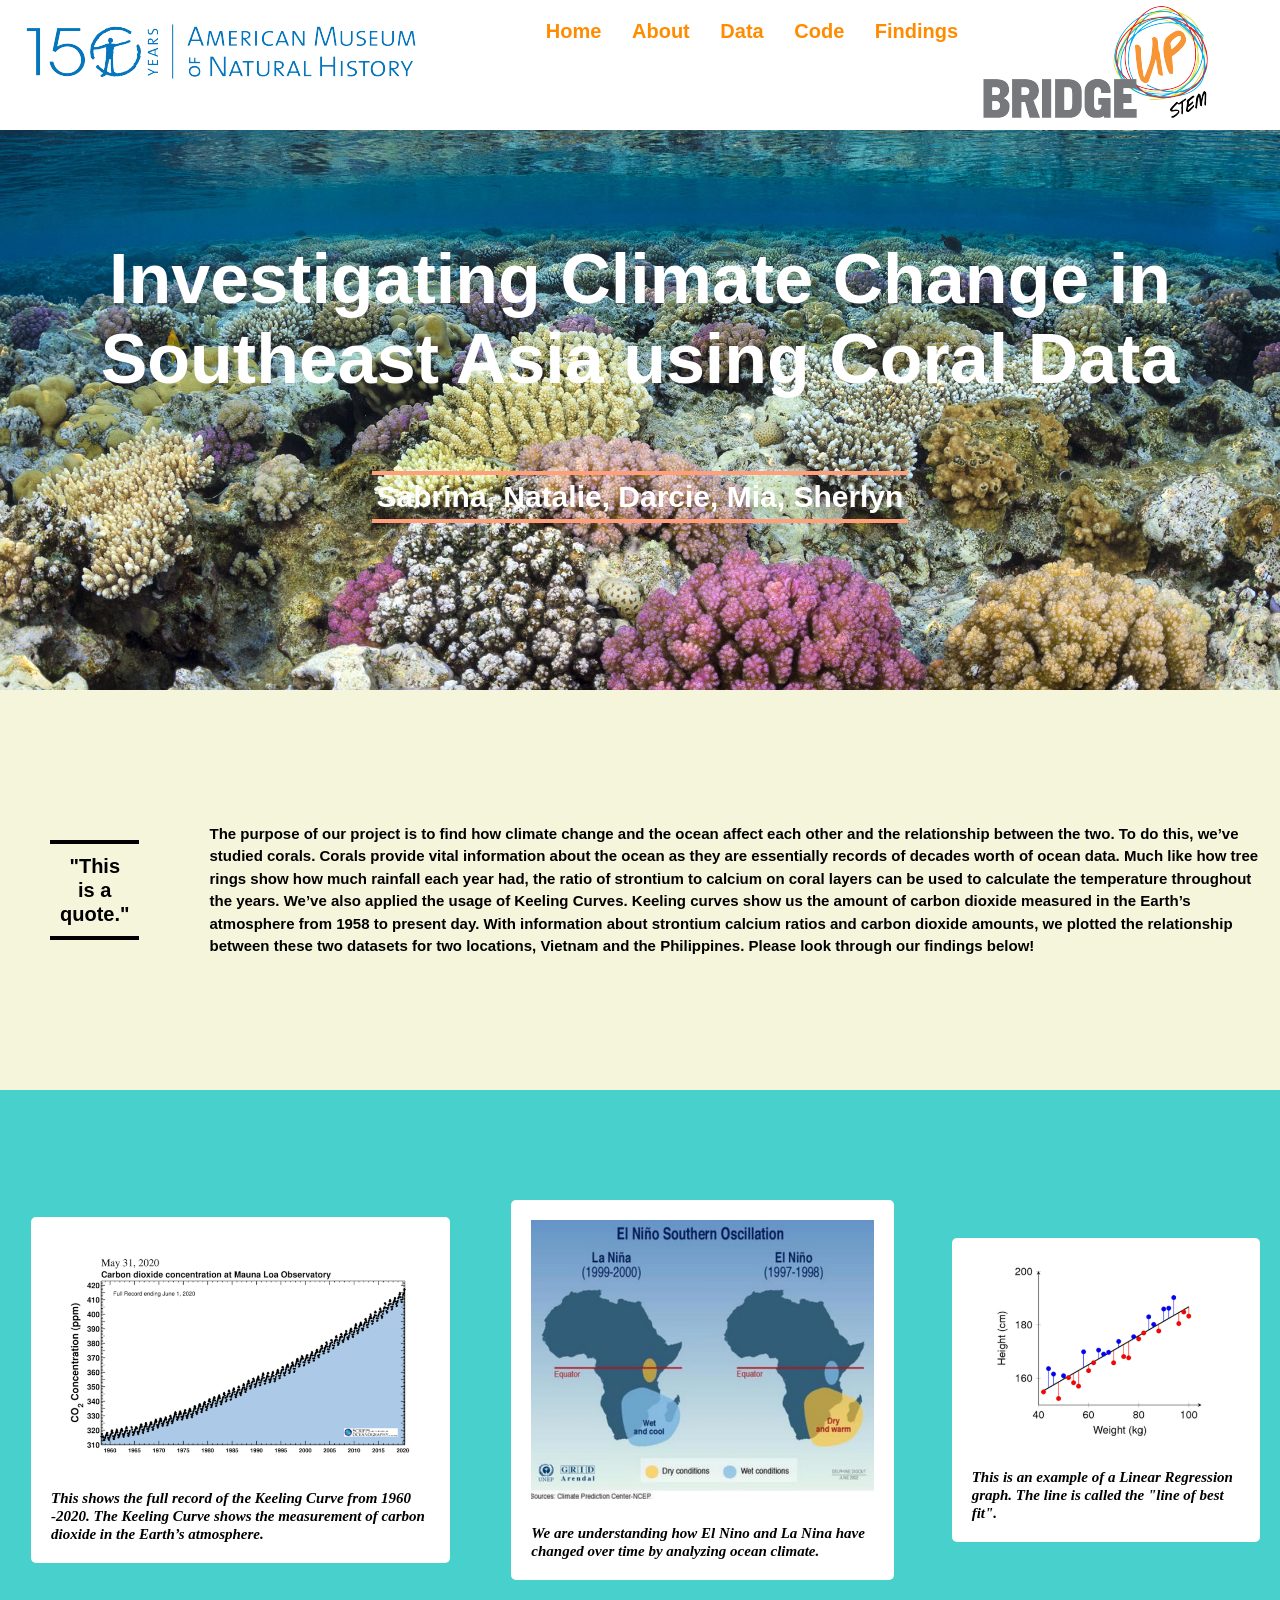
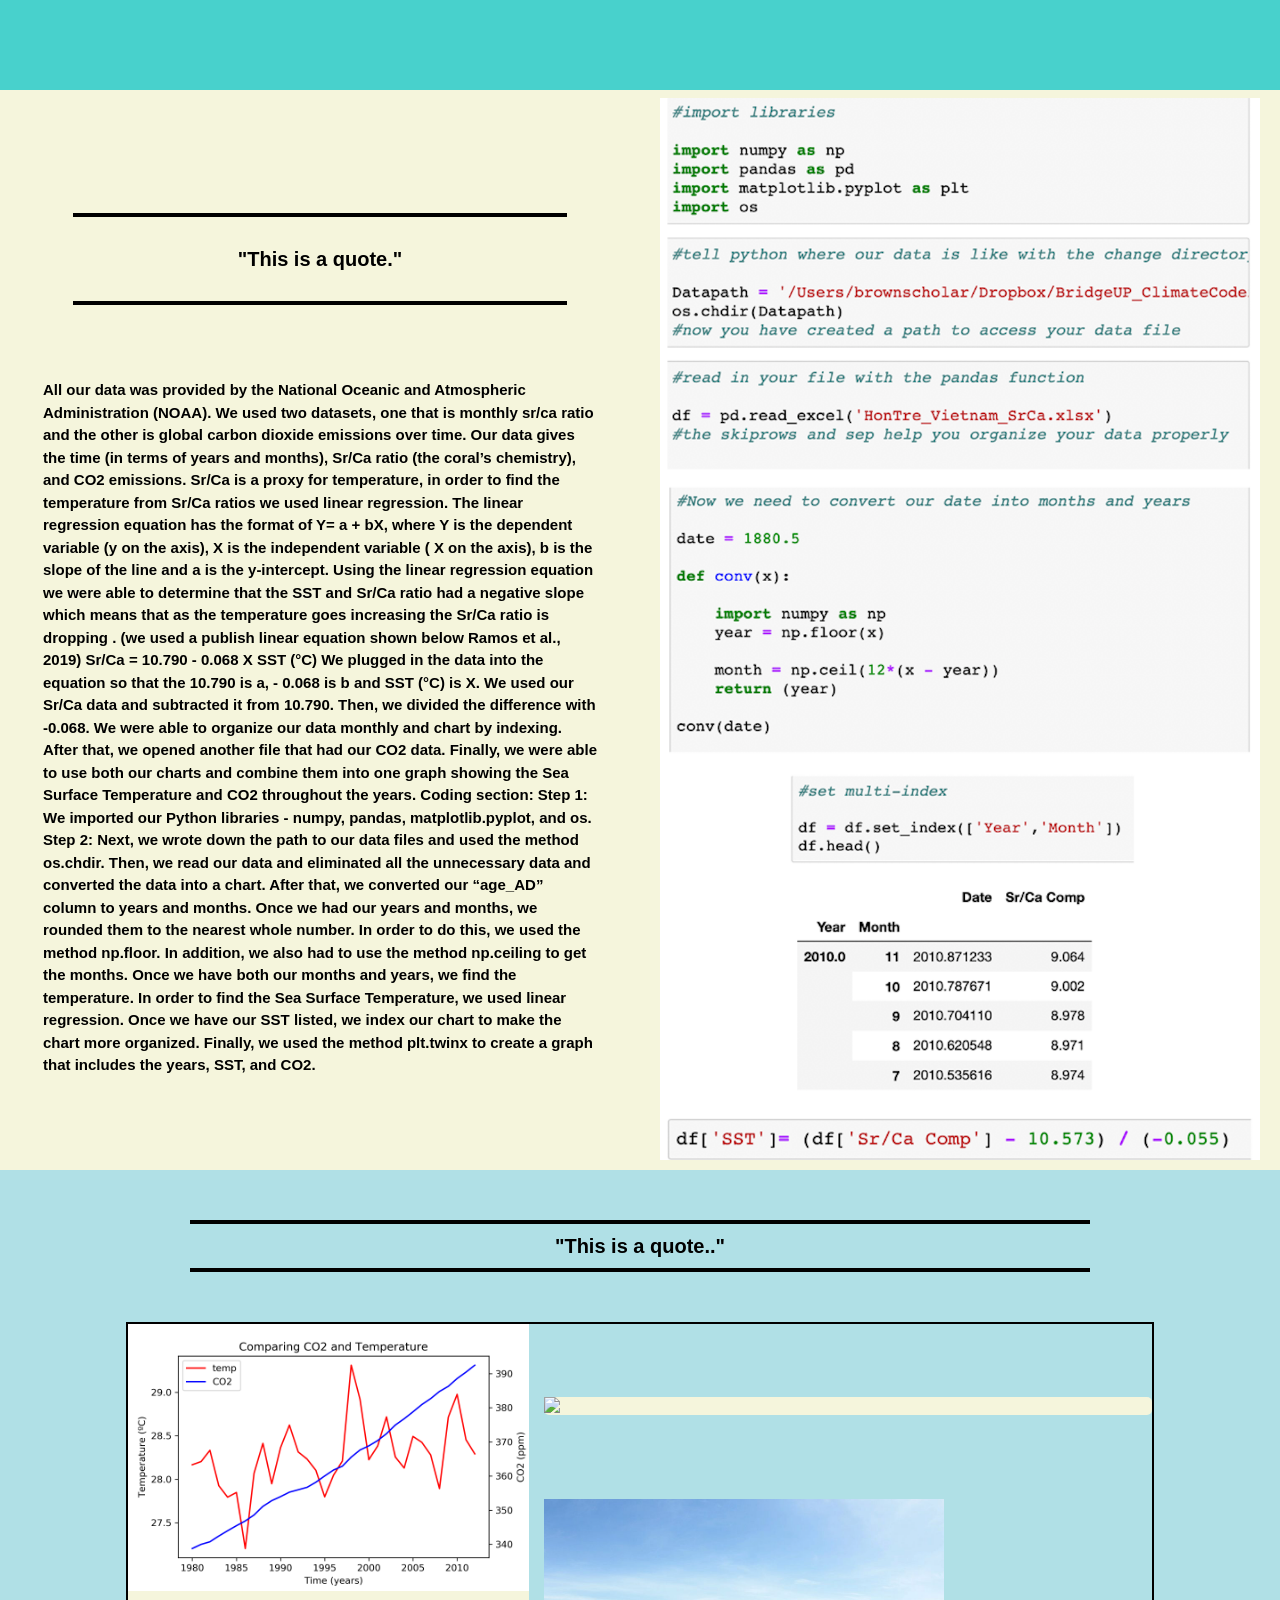
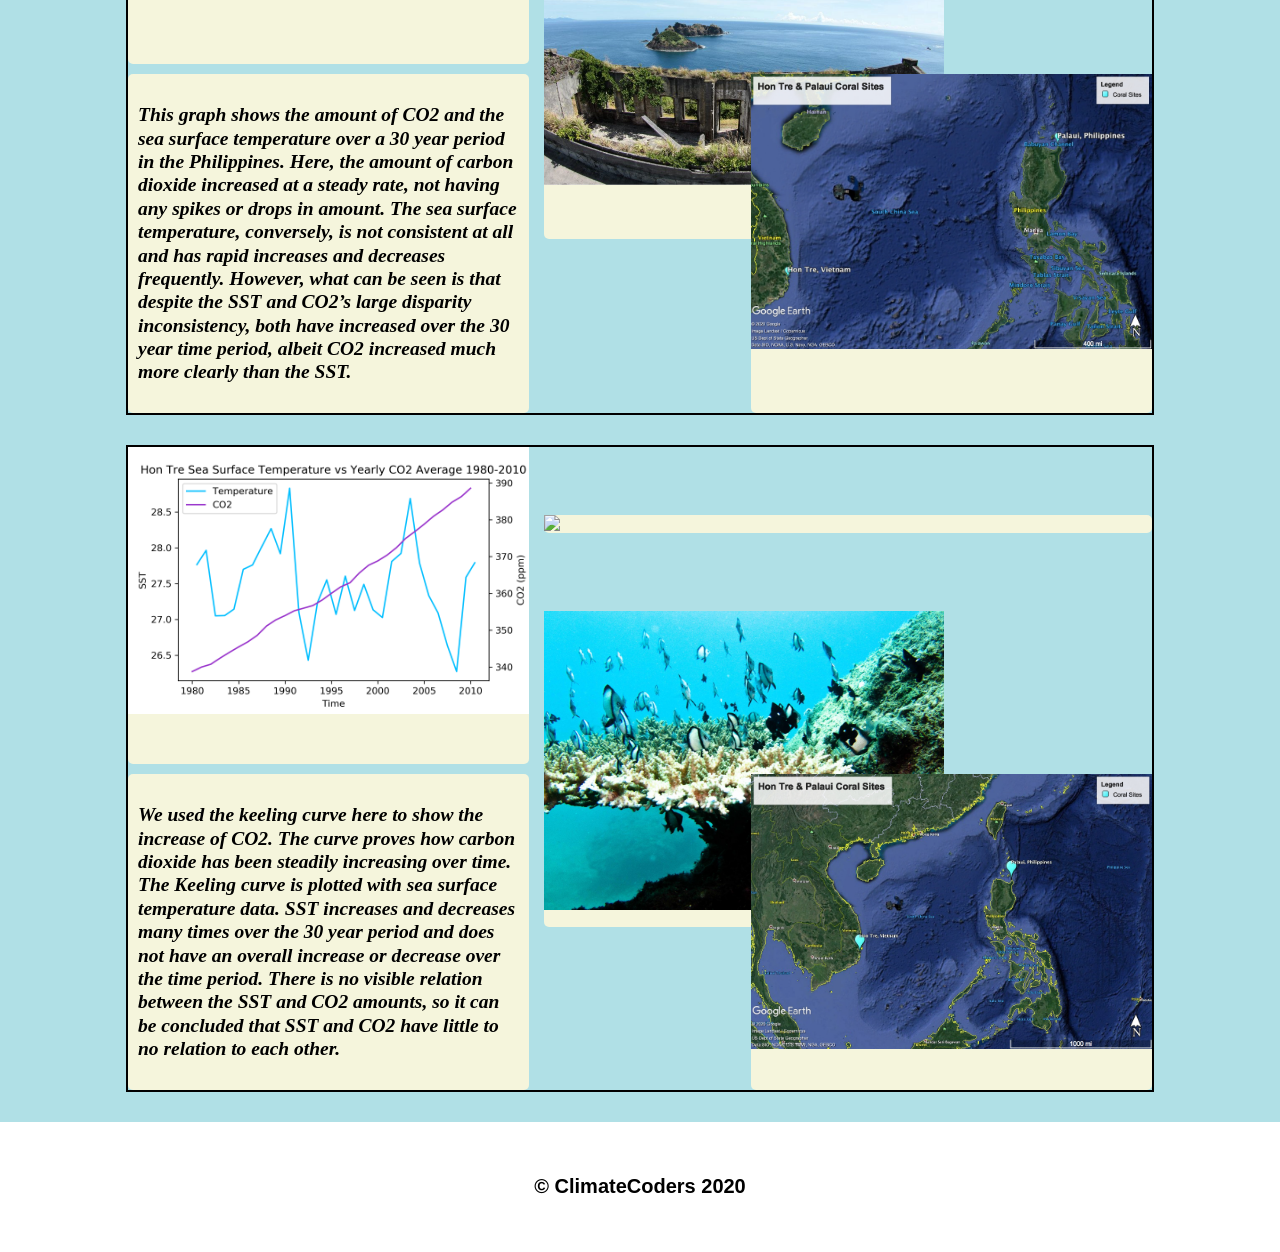
==== docs/index.html @ dc788042 "Rename Index.html to index.html" ====
<!DOCTYPE html>

<html>

<head>
	<title>Climate</title>
    <link href='style.css' rel='stylesheet' type='text/css'>
</head>

<body>

	<div class="container">

		<!-- Header -->

		<header>
			<span class="logo">
				<img src="logos/bridgeup_stem_logo_final.png">
			</span>
			<nav>
				<ul>
  					<li><a href="#Home">Home</a></li>
  					<li><a href="#About">About</a></li>
  					<li><a href="#Data">Data</a></li>
  					<li><a href="#Code">Code</a></li>
  					<li><a href="#Findings">Findings</a></li>
				</ul>
			</nav>
			<span class="logo">
				<img src="logos/150Y_AMNH_logo_20.png">
			</span>
		</header>

	<!--Banner-->
  
  		<div class="banner" id="Home">
    		<h1>Investigating Climate Change in Southeast Asia using Coral Data</h1>
    		<h2>Sabrina, Natalie, Darcie, Mia, Sherlyn</h2>
  		</div>


  	<!-- About -->

		<div class="about" id="About">
			<div>
				<p class="quote">"This is a quote."</p>
			</div>
			<div style="flex-basis: 250rem">
				<p class="description">The purpose of our project is to find how climate change and the ocean affect each other and the relationship between the two. To do this, we’ve studied corals. Corals provide vital information about the ocean as they are essentially records of decades worth of ocean data. Much like how tree rings show how much rainfall each year had, the ratio of strontium to calcium on coral layers can be used to calculate the temperature throughout the years. We’ve also applied the usage of Keeling Curves. Keeling curves show us the amount of carbon dioxide measured in the Earth’s atmosphere from 1958 to present day. With information about strontium calcium ratios and carbon dioxide amounts, we plotted the relationship between these two datasets for two locations, Vietnam and the Philippines. Please look through our findings below!
				</p>
			</div>
		</div>

	<!-- Data -->

  		<div class="data" id="Data">
			<div class="photo-container">
				<div class="photo-frame">
					<div class="photo">
						<img src="images/mlo.png">
					</div>
      				<span class="photo-caption">This shows the full record of the Keeling Curve from 1960 -2020. The Keeling Curve shows the measurement of carbon dioxide in the Earth’s atmosphere.</span>
      			</div>
    		</div>

			<div class="photo-container">
				<div class="photo-frame">
					<div class="photo">
						<img src="images/El Nino vs La Nina.png">
					</div>
      				<span class="photo-caption">We are understanding how El Nino and La Nina have changed over time by analyzing ocean climate.</span>
      			</div>
    		</div>

    		<div class="photo-container">
				<div class="photo-frame">
					<div class="photo">
						<img src="images/Linear Regression Ex.png">
					</div>
      				<span class="photo-caption">This is an example of a Linear Regression graph. The line is called the "line of best fit". </span>
      			</div>
    		</div>
    	</div>

	<!-- Code Examples -->

		<div class="mycode" id="Code">

			<div class="item-container">
				<table>
					<tr>
						<td>
							<div class="quote"><p>"This is a quote."</p></div>
						</td>
					</tr>
					<tr>
						<td>
							<p class="description">All our data was provided by the National Oceanic and Atmospheric Administration (NOAA). We used two datasets, one that is monthly sr/ca ratio and the other is global carbon dioxide emissions over time. Our data gives the time (in terms of years and months), Sr/Ca ratio (the coral’s chemistry), and CO2 emissions. 

Sr/Ca is a proxy for temperature, in order to find the temperature from Sr/Ca ratios we used linear regression. The linear regression equation has the format of Y= a + bX, where Y is the dependent variable (y on the axis), X is the independent variable ( X on the axis), b is the slope of the line and a is the y-intercept. Using the linear regression equation we were able to determine that the SST and Sr/Ca ratio had a negative slope which means that as the temperature goes increasing the Sr/Ca ratio is dropping . 

(we used a publish linear equation shown below Ramos et al., 2019)

Sr/Ca = 10.790 - 0.068 X SST (°C)

We plugged in the data into the equation so that the 10.790 is a, - 0.068 is b and SST (°C) is X. 
We used our Sr/Ca data and subtracted it from 10.790. Then, we divided the difference with -0.068. We were able to organize our data monthly and chart by indexing. After that, we opened another file that had our CO2 data. Finally, we were able to use both our charts and combine them into one graph showing the Sea Surface Temperature and CO2 throughout the years.
Coding section:
Step 1: We imported our Python libraries -  numpy, pandas, matplotlib.pyplot, and os. 
Step 2: Next, we wrote down the path to our data files and used the method os.chdir. Then, we read our data and eliminated all the unnecessary data and converted the data into a chart. After that, we converted our “age_AD” column to years and months. Once we had our years and months, we rounded them to the nearest whole number. In order to do this, we used the method np.floor. In addition, we also had to use the method np.ceiling to get the months. Once we have both our months and years, we find the temperature. In order to find the Sea Surface Temperature, we used linear regression. Once we have our SST listed, we index our chart to make the chart more organized. Finally, we used the method plt.twinx to create a graph that includes the years, SST, and CO2.
</p>
						</td>
					</tr>
				</table>
			</div>
			<div class="item-container">
				<img src="images/All Codes.png">
			</div>
		</div>

		<!-- Findings -->

		<div class="findings" id="Findings">
			<div style="width: 100rem">
				<p class="quote">"This is a quote.."</p>
			</div>
			<div class="collage">
				<div class="item graph">
					<img src="images/CompareGraph.png">
				</div>
				<div class="item explanation">
					<p class="text">
						This graph shows the amount of CO2 and the sea surface temperature over a 30 year period in the Philippines. Here, the amount of carbon dioxide increased at a steady rate, not having any spikes or drops in amount. The sea surface temperature, conversely, is not consistent at all and has rapid increases and decreases frequently.  However, what can be seen is that despite the SST and CO2’s large disparity inconsistency, both have increased over the 30 year time period, albeit CO2 increased much more clearly than the SST.
 
					</p>
				</div>
				<div class="item code">
					<img src="images/findings1_code.png">
				</div>
				<div class="item pic-one">
					<img src="images/PalauiPic.png">
				</div>
				<div class="item pic-two">
					<img src="images/CloseUp.jpg">
				</div>
			</div>
			<div class="collage">
				<div class="item graph">
					<img src="images/Hon Tre SST vs Yearly CO2 Average.png">
				</div>
				<div class="item explanation">
					<p class="text">
						We used the keeling curve here to show the increase of CO2. The curve proves how carbon dioxide has been steadily increasing over time. The Keeling curve is plotted with sea surface temperature data. SST increases and decreases many times over the 30 year period and does not have an overall increase or decrease over the time period. There is no visible relation between the SST and CO2 amounts, so it can be concluded that SST and CO2 have little to no relation to each other.
					</p>
				</div>
				<div class="item code">
					<img src="images/findings1_code.png">
				</div>
				<div class="item pic-one">
					<img src="images/HonTreCoral.png">
				</div>
				<div class="item pic-two">
					<img src="images/Enlarged.jpg">
				</div>
			</div>
		</div>

		<footer>
			<p>️&copy; ClimateCoders 2020</p>
		</footer>
</div>
</body>
</html>
---- docs/style.css ----
html {
  height: 100%;
  font-size: 62.5%;
  font-family: "Arial", sans-serif;
}

body {
  background-color: white;
  margin: 0;
}


.container {
  min-width: 50rem;
  margin: auto;
}

.quote {
  border-top: .4rem solid black;
  border-bottom: .4rem solid black;
  padding: 1rem;
  margin: 5rem;
  text-align: center;
  color: black;
  font-family: Verdana, sans-serif;
  font-size: 2rem;
  font-weight: bold;
  line-height: 1.2;
}

.description {
  padding: 1rem;
  margin: 1rem;
  text-align: left;
  color: black;
  font-family: Verdana, sans-serif;
  font-size: 1.5rem;
  font-weight: bold;
  line-height: 1.5;
}

/* Header */

header {
  display: inline-flex;
  flex-direction: row-reverse;
  width: 100%;
  height: 13rem;
  position: fixed;
  z-index: 1;
  background-color: white;
  justify-content: space-around;
  align-items: flex-start;
  font-family: Verdana, sans-serif;
  font-size: 2rem;
  font-weight: bold;
}

header .logo {
  flex-grow: 2;
  padding-right: 2.5rem;
}

header li {
  display: inline;
  padding-right: 2.5rem;
}

header li a {
  text-decoration: none;
  color: darkorange;
}


header li a:hover {
  font-size: 2.25rem;
  text-decoration: underline;
}


/* Banner */

.banner {
  display: flex;
  flex-direction: column;
  justify-content: center;
  align-items: center;
  height: 69rem;
  background: url("images/sea.jpg") center center no-repeat;
  background-size: cover;
  color: white;
}

.banner h1 {
  padding-top: 5rem;
  font-size: 7rem;
  font-weight: bold;
  text-align: center;
  font-family: "Comic Sans MS", sans-serif;
}

.banner h2 {
  padding: .5rem;
  font-size: 3rem;
  font-weight: bold;
  font-family: "Avantgarde", "Arial", sans-serif;
  letter-spacing: 2;
  border-top: .4rem solid lightsalmon;
  border-bottom: .4rem solid lightsalmon;
}

/* About */

.about {
  display: inline-flex;
  justify-content: space-between;
  align-items: center;
  width: 100%;
  height: 40rem;
  background-color: beige;
}

/* Data */

.data {
  display: inline-flex;
  justify-content: space-around;
  align-items: center;
  width: 100%;
  height: 60rem;
  background-color: MediumTurquoise;
}

.data .photo-container {
  padding: 3rem;
  margin: 0 auto;
}

/* Photos */

.photo-frame {
  width: 90%;
  margin: auto;
  border-radius: .5rem;
  padding: 2rem;
  background-color: white;
}

.photo-frame .photo {
  overflow: hidden;
  margin: 0 auto 2.22rem;
}

.photo-frame .photo img {
  width: 100%;
}

.photo-frame .photo-caption {
  font-style: italic;
  font-family: "Merriweather", serif;
  font-size: 1.5rem;
  font-weight: bold;
  line-height: 1.2;
  margin: auto;
}

/* Code */

.mycode {
  display: inline-flex;
  justify-content: space-around;
  align-items: center;
  width: 100%;
  height: 108rem;
  background-color: beige;
}

.mycode .item-container {
  width: 50%;
  padding: 2rem;
  margin: 0 auto;
  justify-content: center;
  align-items: center;
}

.mycode img {
   width: 100%;
}

/* Findings */

.findings {
  display: inline-flex;
  flex-direction: column;
  align-items: center;
  width: 100%;
  background-color: PowderBlue;
}

.collage {
  display: grid;
  grid-template-rows: repeat(4, 1fr);
  grid-template-columns: repeat(5, 1fr);
  grid-gap: 1rem 1.5rem;
  height: 100%;
  width: 80%;
  margin-bottom: 3rem;
  border: 2px black solid;
}

.collage .item {
  color: black;
  border-radius: .5rem;
  /*border: .2rem dodgerblue solid;*/
  background-color: beige;
}

.graph {
  grid-area: 1 / 1 / span 2 / span 2;
}

.graph img {
  width: 100%;
  overflow: hidden;
  align-items: center;
  justify-content: center;
}

.explanation {
  background-color: lightsalmon;
  grid-area: 3 / 1 / span 2 / span 2;

}

.text {
  padding: 1rem;
  font-family: "Merriweather", serif;
  font-size: 1.95rem;
  font-weight: bold;
  font-style: italic;
  line-height: 1.2;
}

.code {
  grid-area: 1 / 3 / span 1 / span 3;
  align-self: center;
}

.code img {
  width: 100%;
  overflow: hidden;
  align-items: center;
  justify-content: center;
}

.pic-one {
  grid-area: 2 / 3 / span 2 / span 2;
}

.pic-one img {
  width: 100%;
  overflow: hidden;
  align-items: center;
  justify-content: center;
}

.pic-two {
  grid-area: 3 / 4 / span 2 / span 2;
}

.pic-two img {
  width: 100%;
  overflow: hidden;
  align-items: center;
  justify-content: center;
}

/* Footer */

footer {
  display: inline-flex;
  width: 100%;
  height: 13rem;
  background-color: white;
  justify-content: space-around;
  align-items: center;
  font-family: Verdana, sans-serif;
  font-size: 2rem;
  font-weight: bold;
}
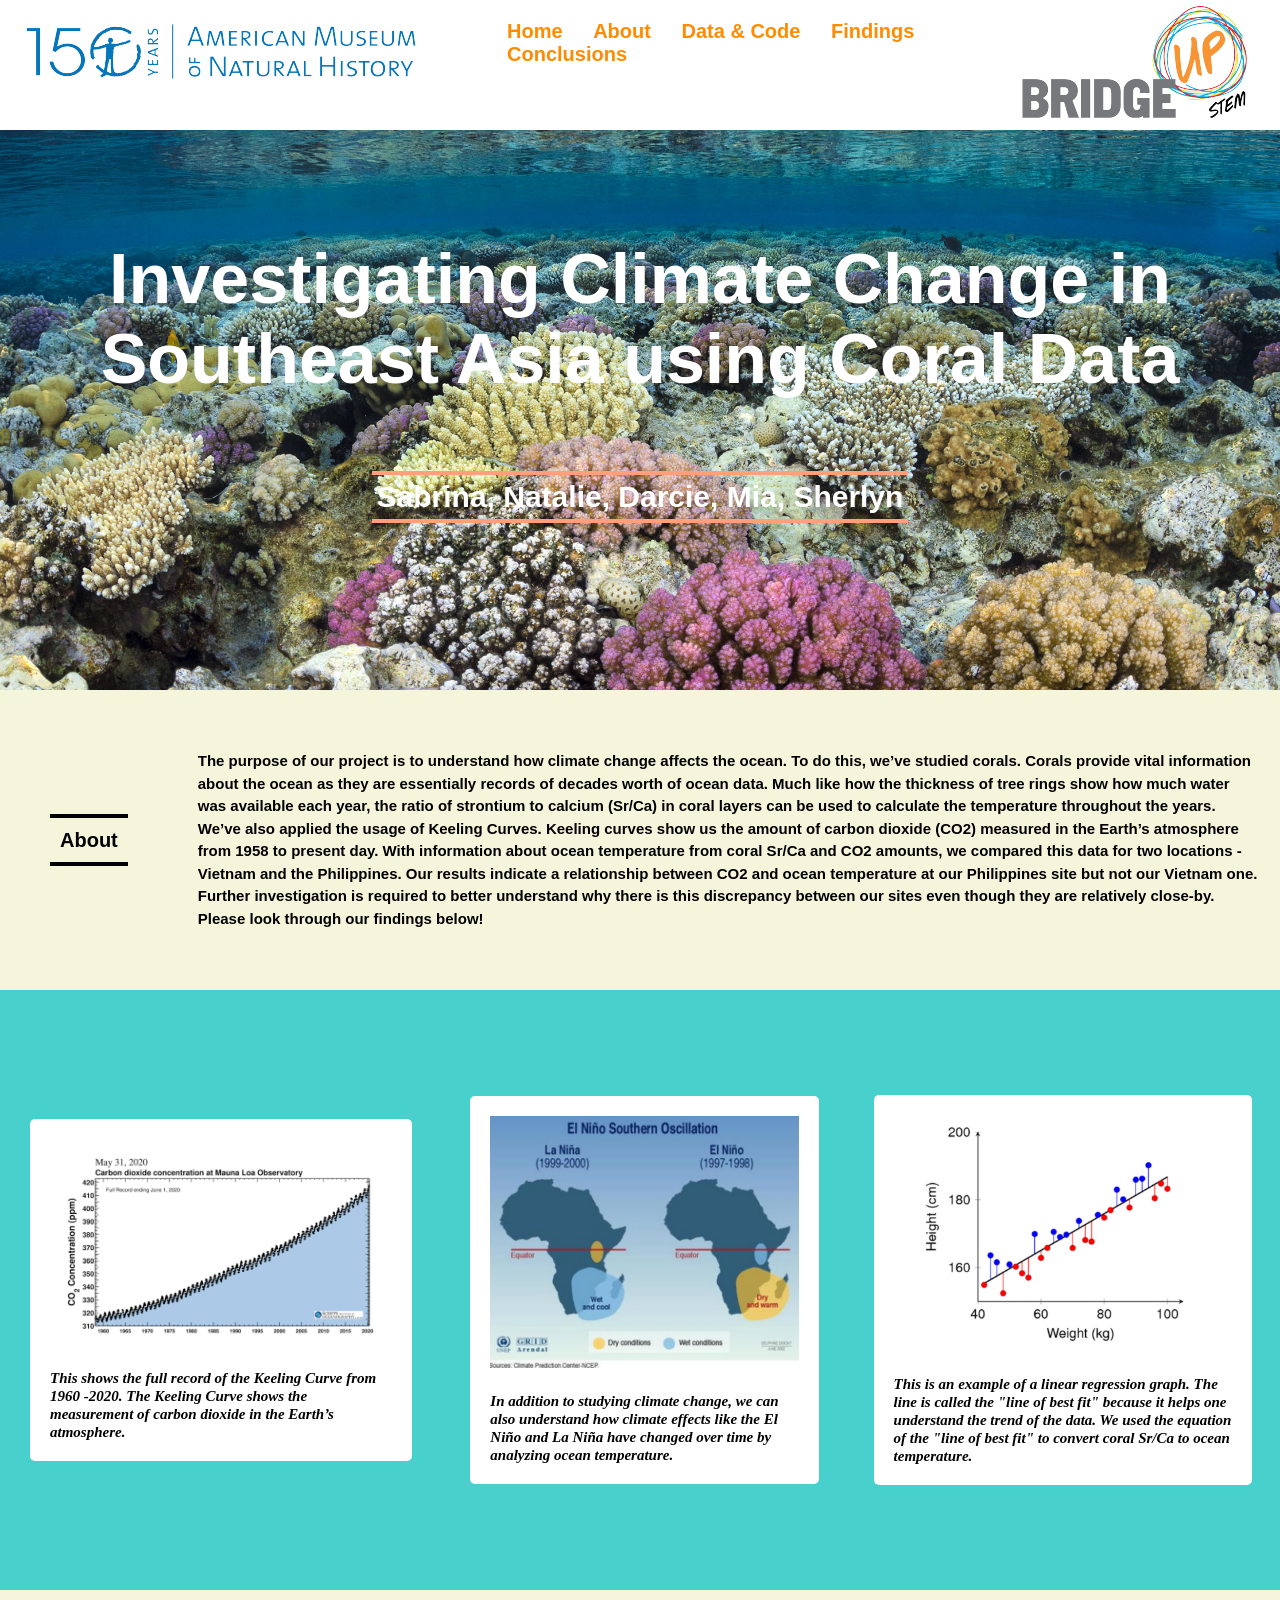
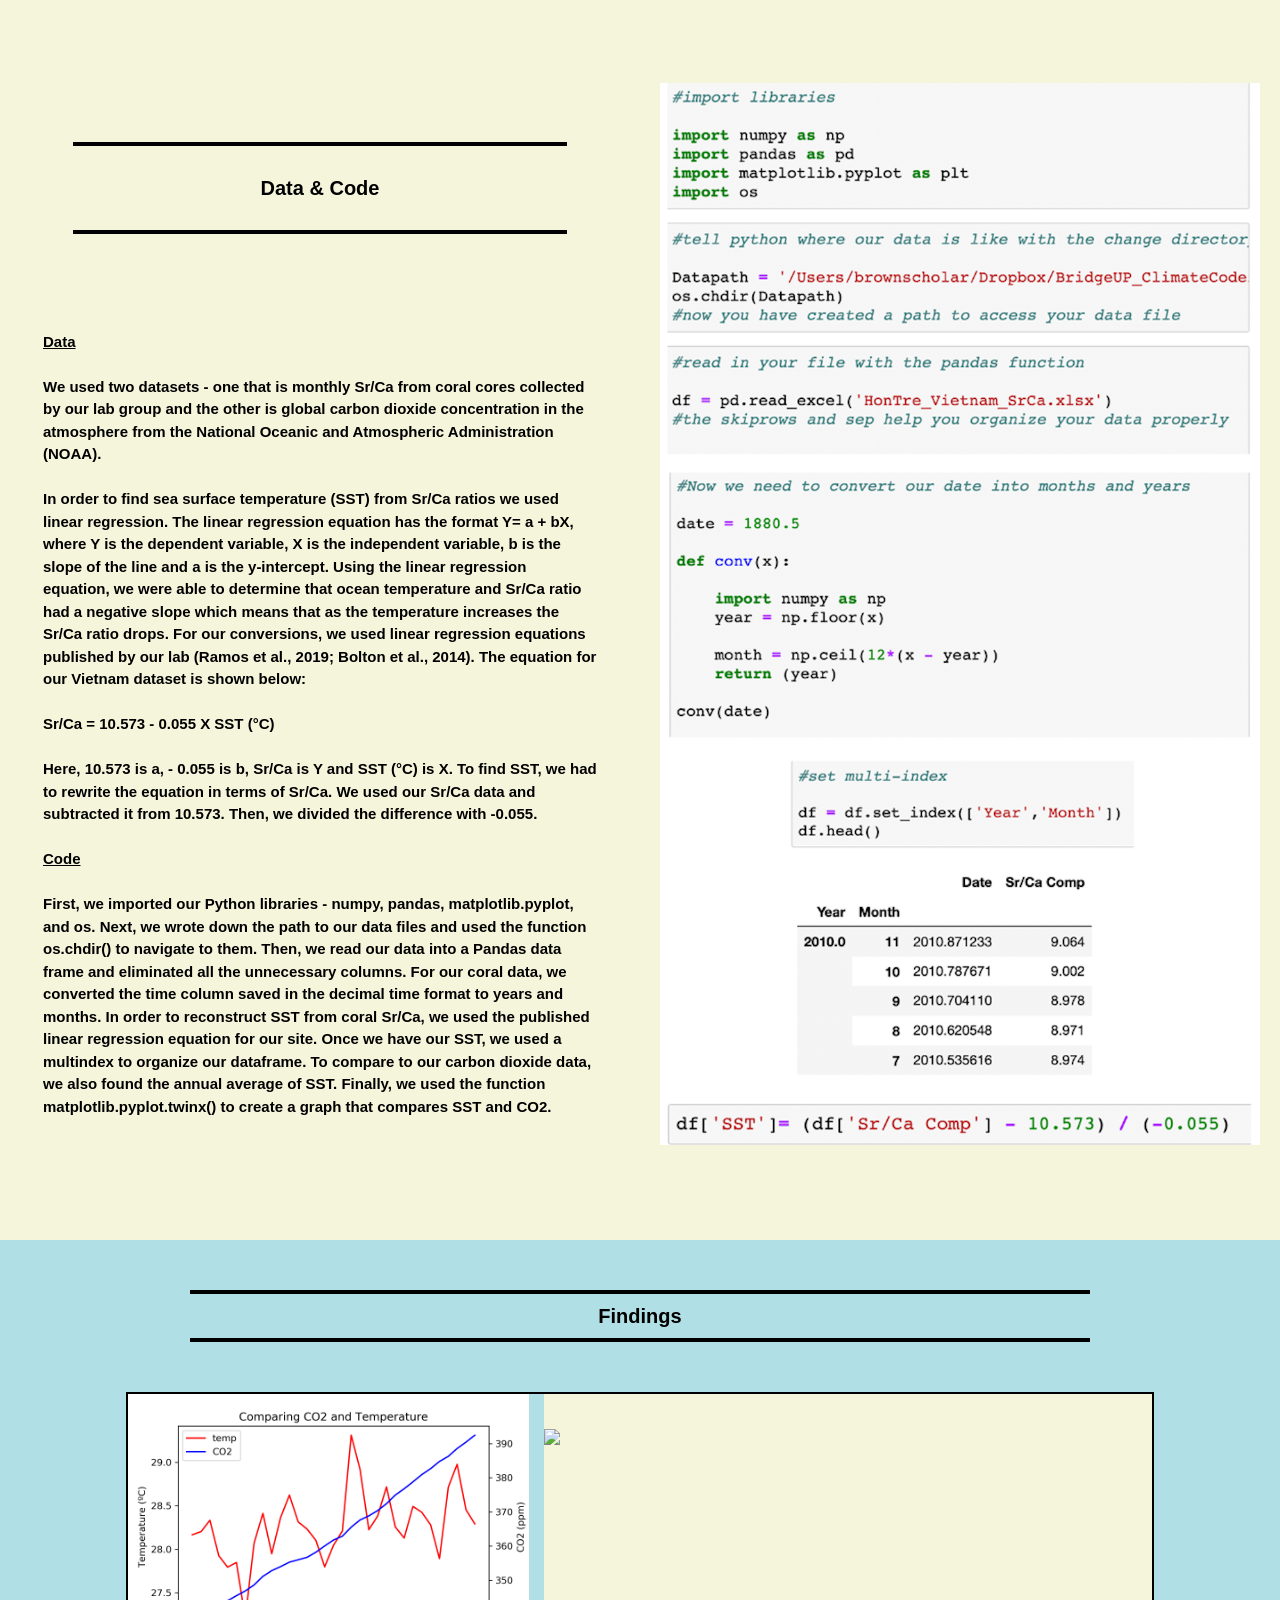
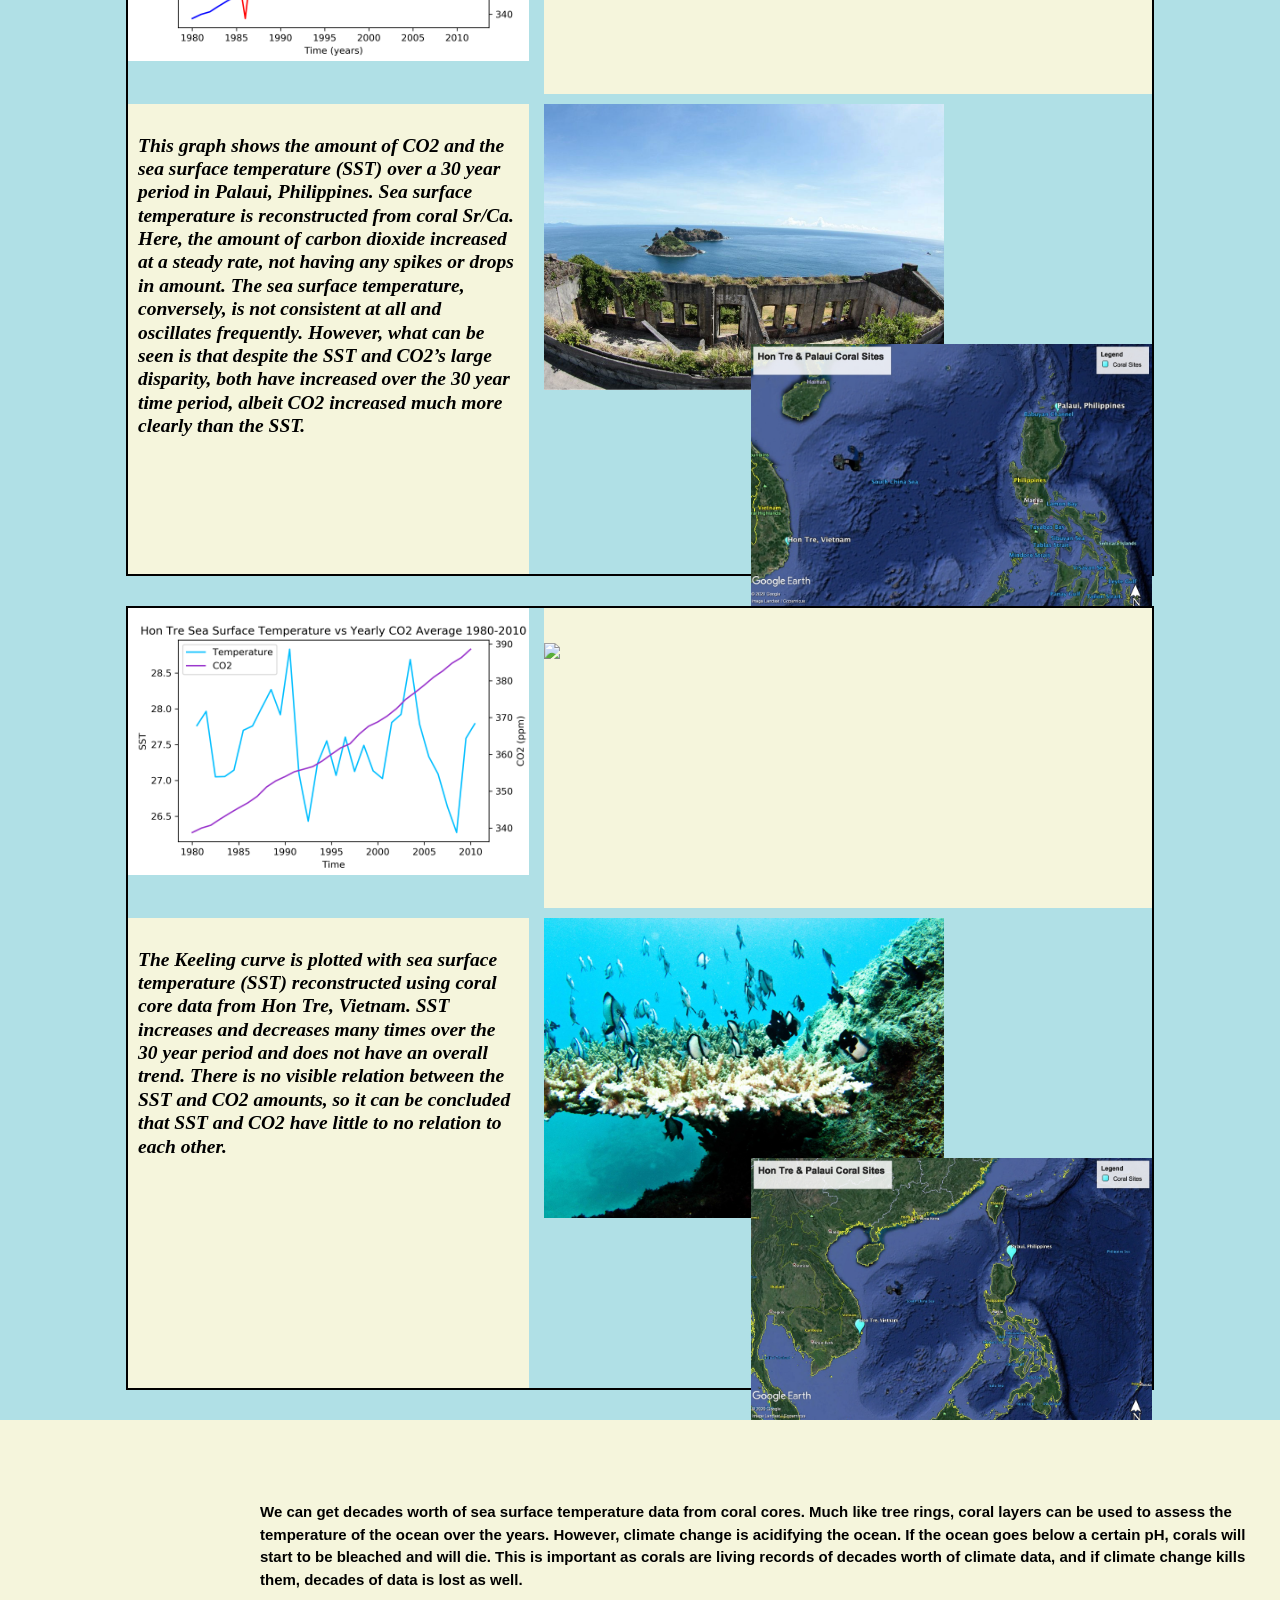
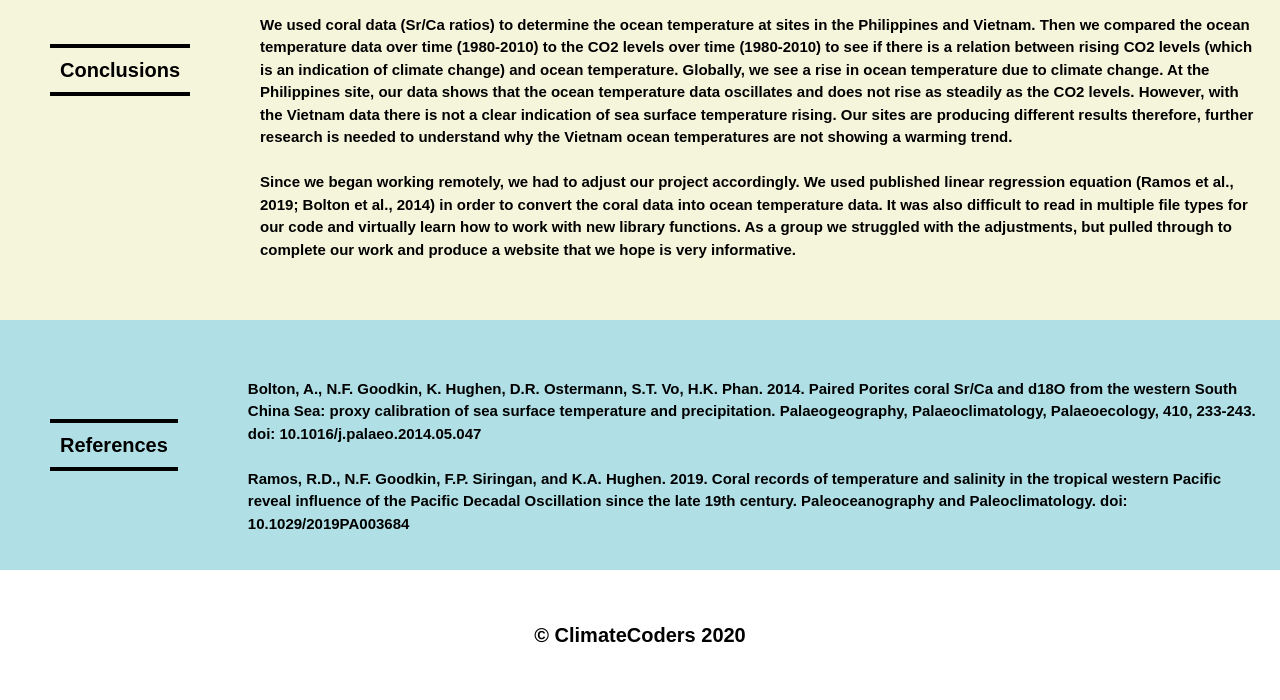
==== commit dc3bd25e: "Add files via upload" ====
--- a/docs/index.html
+++ b/docs/index.html
@@ -3,7 +3,7 @@
 <html>
 
 <head>
-	<title>Climate</title>
+	<title>Climate Coders Internship Project</title>
     <link href='style.css' rel='stylesheet' type='text/css'>
 </head>
 
@@ -21,9 +21,10 @@
 				<ul>
   					<li><a href="#Home">Home</a></li>
   					<li><a href="#About">About</a></li>
-  					<li><a href="#Data">Data</a></li>
-  					<li><a href="#Code">Code</a></li>
-  					<li><a href="#Findings">Findings</a></li>
+  					<!--<li><a href="#Data">Data</a></li>-->
+  					<li><a href="#Code">Data & Code</a></li>
+  					<li><a href="#Findings">Findings</a>
+  					<li><a href="#Conclusions">Conclusions</a></li>
 				</ul>
 			</nav>
 			<span class="logo">
@@ -43,10 +44,10 @@
 
 		<div class="about" id="About">
 			<div>
-				<p class="quote">"This is a quote."</p>
+				<p class="quote">About</p>
 			</div>
 			<div style="flex-basis: 250rem">
-				<p class="description">The purpose of our project is to find how climate change and the ocean affect each other and the relationship between the two. To do this, we’ve studied corals. Corals provide vital information about the ocean as they are essentially records of decades worth of ocean data. Much like how tree rings show how much rainfall each year had, the ratio of strontium to calcium on coral layers can be used to calculate the temperature throughout the years. We’ve also applied the usage of Keeling Curves. Keeling curves show us the amount of carbon dioxide measured in the Earth’s atmosphere from 1958 to present day. With information about strontium calcium ratios and carbon dioxide amounts, we plotted the relationship between these two datasets for two locations, Vietnam and the Philippines. Please look through our findings below!
+				<p class="description">The purpose of our project is to understand how climate change affects the ocean. To do this, we’ve studied corals. Corals provide vital information about the ocean as they are essentially records of decades worth of ocean data. Much like how the thickness of tree rings show how much water was available each year, the ratio of strontium to calcium (Sr/Ca) in coral layers can be used to calculate the temperature throughout the years. We’ve also applied the usage of Keeling Curves. Keeling curves show us the amount of carbon dioxide (CO2) measured in the Earth’s atmosphere from 1958 to present day. With information about ocean temperature from coral Sr/Ca and CO2 amounts, we compared this data for two locations - Vietnam and the Philippines. Our results indicate a relationship between CO2 and ocean temperature at our Philippines site but not our Vietnam one. Further investigation is required to better understand why there is this discrepancy between our sites even though they are relatively close-by. Please look through our findings below!
 				</p>
 			</div>
 		</div>
@@ -68,7 +69,7 @@
 					<div class="photo">
 						<img src="images/El Nino vs La Nina.png">
 					</div>
-      				<span class="photo-caption">We are understanding how El Nino and La Nina have changed over time by analyzing ocean climate.</span>
+      				<span class="photo-caption">In addition to studying climate change, we can also understand how climate effects like the El Ni&#241o and La Ni&#241a have changed over time by analyzing ocean temperature.</span>
       			</div>
     		</div>
 
@@ -77,7 +78,7 @@
 					<div class="photo">
 						<img src="images/Linear Regression Ex.png">
 					</div>
-      				<span class="photo-caption">This is an example of a Linear Regression graph. The line is called the "line of best fit". </span>
+      				<span class="photo-caption">This is an example of a linear regression graph. The line is called the "line of best fit" because it helps one understand the trend of the data. We used the equation of the "line of best fit" to convert coral Sr/Ca to ocean temperature. </span>
       			</div>
     		</div>
     	</div>
@@ -90,25 +91,42 @@
 				<table>
 					<tr>
 						<td>
-							<div class="quote"><p>"This is a quote."</p></div>
+							<div class="quote"><p>Data & Code</p></div>
 						</td>
 					</tr>
 					<tr>
 						<td>
-							<p class="description">All our data was provided by the National Oceanic and Atmospheric Administration (NOAA). We used two datasets, one that is monthly sr/ca ratio and the other is global carbon dioxide emissions over time. Our data gives the time (in terms of years and months), Sr/Ca ratio (the coral’s chemistry), and CO2 emissions. 
-
-Sr/Ca is a proxy for temperature, in order to find the temperature from Sr/Ca ratios we used linear regression. The linear regression equation has the format of Y= a + bX, where Y is the dependent variable (y on the axis), X is the independent variable ( X on the axis), b is the slope of the line and a is the y-intercept. Using the linear regression equation we were able to determine that the SST and Sr/Ca ratio had a negative slope which means that as the temperature goes increasing the Sr/Ca ratio is dropping . 
-
-(we used a publish linear equation shown below Ramos et al., 2019)
-
-Sr/Ca = 10.790 - 0.068 X SST (°C)
-
-We plugged in the data into the equation so that the 10.790 is a, - 0.068 is b and SST (°C) is X. 
-We used our Sr/Ca data and subtracted it from 10.790. Then, we divided the difference with -0.068. We were able to organize our data monthly and chart by indexing. After that, we opened another file that had our CO2 data. Finally, we were able to use both our charts and combine them into one graph showing the Sea Surface Temperature and CO2 throughout the years.
-Coding section:
-Step 1: We imported our Python libraries -  numpy, pandas, matplotlib.pyplot, and os. 
-Step 2: Next, we wrote down the path to our data files and used the method os.chdir. Then, we read our data and eliminated all the unnecessary data and converted the data into a chart. After that, we converted our “age_AD” column to years and months. Once we had our years and months, we rounded them to the nearest whole number. In order to do this, we used the method np.floor. In addition, we also had to use the method np.ceiling to get the months. Once we have both our months and years, we find the temperature. In order to find the Sea Surface Temperature, we used linear regression. Once we have our SST listed, we index our chart to make the chart more organized. Finally, we used the method plt.twinx to create a graph that includes the years, SST, and CO2.
-</p>
+							<p class="description">
+
+								<br>
+								<u>Data</u>
+								</br>
+
+								<br>
+								 We used two datasets - one that is monthly Sr/Ca from coral cores collected by our lab group and the other is global carbon dioxide concentration in the atmosphere from the National Oceanic and Atmospheric Administration (NOAA). 
+								</br>
+
+								<br>
+								In order to find sea surface temperature (SST) from Sr/Ca ratios we used linear regression. The linear regression equation has the format Y= a + bX, where Y is the dependent variable, X is the independent variable, b is the slope of the line and a is the y-intercept. Using the linear regression equation, we were able to determine that ocean temperature and Sr/Ca ratio had a negative slope which means that as the temperature increases the Sr/Ca ratio drops. For our conversions, we used linear regression equations published by our lab (Ramos et al., 2019; Bolton et al., 2014). The equation for our Vietnam dataset is shown below:
+								</br>
+
+								<br>
+								Sr/Ca = 10.573 - 0.055 X SST (°C)
+								</br>
+
+								<br>
+								Here, 10.573 is a, - 0.055 is b, Sr/Ca is Y and SST (°C) is X. To find SST, we had to rewrite the equation in terms of Sr/Ca. We used our Sr/Ca data and subtracted it from 10.573. Then, we divided the difference with -0.055. 
+								</br>
+								
+								<br>
+								<u>Code</u>
+								</br>
+
+								<br>
+								First, we imported our Python libraries -  numpy, pandas, matplotlib.pyplot, and os. Next, we wrote down the path to our data files and used the function os.chdir() to navigate to them. Then, we read our data into a Pandas data frame and eliminated all the unnecessary columns. For our coral data, we converted the time column saved in the decimal time format to years and months. In order to reconstruct SST from coral Sr/Ca, we used the published linear regression equation for our site. Once we have our SST, we used a multindex to organize our dataframe. To compare to our carbon dioxide data, we also found the annual average of SST. Finally, we used the function matplotlib.pyplot.twinx() to create a graph that compares SST and CO2.
+								</br>
+
+							</p>
 						</td>
 					</tr>
 				</table>
@@ -122,7 +140,7 @@
 
 		<div class="findings" id="Findings">
 			<div style="width: 100rem">
-				<p class="quote">"This is a quote.."</p>
+				<p class="quote">Findings</p>
 			</div>
 			<div class="collage">
 				<div class="item graph">
@@ -130,7 +148,7 @@
 				</div>
 				<div class="item explanation">
 					<p class="text">
-						This graph shows the amount of CO2 and the sea surface temperature over a 30 year period in the Philippines. Here, the amount of carbon dioxide increased at a steady rate, not having any spikes or drops in amount. The sea surface temperature, conversely, is not consistent at all and has rapid increases and decreases frequently.  However, what can be seen is that despite the SST and CO2’s large disparity inconsistency, both have increased over the 30 year time period, albeit CO2 increased much more clearly than the SST.
+						This graph shows the amount of CO2 and the sea surface temperature (SST) over a 30 year period in Palaui, Philippines. Sea surface temperature is reconstructed from coral Sr/Ca. Here, the amount of carbon dioxide increased at a steady rate, not having any spikes or drops in amount. The sea surface temperature, conversely, is not consistent at all and oscillates frequently.  However, what can be seen is that despite the SST and CO2’s large disparity, both have increased over the 30 year time period, albeit CO2 increased much more clearly than the SST.
  
 					</p>
 				</div>
@@ -150,18 +168,61 @@
 				</div>
 				<div class="item explanation">
 					<p class="text">
-						We used the keeling curve here to show the increase of CO2. The curve proves how carbon dioxide has been steadily increasing over time. The Keeling curve is plotted with sea surface temperature data. SST increases and decreases many times over the 30 year period and does not have an overall increase or decrease over the time period. There is no visible relation between the SST and CO2 amounts, so it can be concluded that SST and CO2 have little to no relation to each other.
+						 The Keeling curve is plotted with sea surface temperature (SST) reconstructed using coral core data from Hon Tre, Vietnam. SST increases and decreases many times over the 30 year period and does not have an overall trend. There is no visible relation between the SST and CO2 amounts, so it can be concluded that SST and CO2 have little to no relation to each other.
 					</p>
 				</div>
 				<div class="item code">
 					<img src="images/findings1_code.png">
-				</div>
+				</div> 
 				<div class="item pic-one">
 					<img src="images/HonTreCoral.png">
 				</div>
 				<div class="item pic-two">
 					<img src="images/Enlarged.jpg">
 				</div>
+			</div>
+		</div>
+
+		<!-- Conclusions -->
+
+		<div class="conclusion" id="Conclusions">
+			<div>
+				<p class="quote">Conclusions</p>
+			</div>
+			<div style="flex-basis: 250rem">
+				<p class="description">
+					<br>
+					We can get decades worth of sea surface temperature data from coral cores. Much like tree rings, coral layers can be used to assess the temperature of the ocean over the years. However, climate change is acidifying the ocean. If the ocean goes below a certain pH, corals will start to be bleached and will die. This is important as corals are living records of decades worth of climate data, and if climate change kills them, decades of data is lost as well.
+				</br>
+
+				<br>
+					We used coral data (Sr/Ca ratios) to determine the ocean temperature at sites in the Philippines and Vietnam. Then we compared the ocean temperature data over time (1980-2010) to the CO2 levels over time (1980-2010) to see if there is a relation between rising CO2 levels (which is an indication of climate change) and ocean temperature. Globally, we see a rise in ocean temperature due to climate change. At the Philippines site, our data shows that the ocean temperature data oscillates and does not rise as steadily as the CO2 levels. However, with the Vietnam data there is not a clear indication of sea surface temperature rising. Our sites are producing different results therefore, further research is needed to understand why the Vietnam ocean temperatures are not showing a warming trend.
+					</br>
+
+					<br>
+					Since we began working remotely, we had to adjust our project accordingly. We used published linear regression equation (Ramos et al., 2019; Bolton et al., 2014) in order to convert the coral data into ocean temperature data. It was also difficult to read in multiple file types for our code and virtually learn how to work with new library functions. As a group we struggled with the adjustments, but pulled through to complete our work and produce a website that we hope is very informative.
+					</br>
+				</p>
+			</div>
+		</div>
+
+		<!-- References -->
+
+		<div class="reference" id="">
+			<div>
+				<p class="quote">References</p>
+			</div>
+			<div style="flex-basis: 250rem">
+				<p class="description">
+					<br>
+					Bolton, A., N.F. Goodkin, K. Hughen, D.R. Ostermann, S.T. Vo, H.K. Phan. 2014. Paired Porites coral Sr/Ca and d18O from the western South China Sea: proxy calibration of sea surface temperature and precipitation. Palaeogeography, Palaeoclimatology, Palaeoecology, 410, 233-243. doi: 10.1016/j.palaeo.2014.05.047
+				</br>
+
+				<br>
+					Ramos, R.D., N.F. Goodkin, F.P. Siringan, and K.A. Hughen. 2019. Coral records of temperature and salinity in the tropical western Pacific reveal  influence of the Pacific Decadal Oscillation since the late 19th century. Paleoceanography and Paleoclimatology. doi: 10.1029/2019PA003684
+					</br>
+
+				</p>
 			</div>
 		</div>
 
--- a/docs/style.css
+++ b/docs/style.css
@@ -116,7 +116,7 @@
   justify-content: space-between;
   align-items: center;
   width: 100%;
-  height: 40rem;
+  height: 30rem;/*40rem;*/
   background-color: beige;
 }
 
@@ -171,7 +171,7 @@
   justify-content: space-around;
   align-items: center;
   width: 100%;
-  height: 108rem;
+  height: 125rem;
   background-color: beige;
 }
 
@@ -202,21 +202,22 @@
   grid-template-rows: repeat(4, 1fr);
   grid-template-columns: repeat(5, 1fr);
   grid-gap: 1rem 1.5rem;
-  height: 100%;
+  height: 78rem;
   width: 80%;
   margin-bottom: 3rem;
   border: 2px black solid;
 }
 
 .collage .item {
-  color: black;
-  border-radius: .5rem;
+  /*color: black;*/
+  /*border-radius: .5rem;*/
   /*border: .2rem dodgerblue solid;*/
-  background-color: beige;
+  /*background-color: beige;*/
 }
 
 .graph {
   grid-area: 1 / 1 / span 2 / span 2;
+  height: 30rem;
 }
 
 .graph img {
@@ -227,9 +228,9 @@
 }
 
 .explanation {
-  background-color: lightsalmon;
-  grid-area: 3 / 1 / span 2 / span 2;
-
+  background-color: beige;
+  grid-area: 2 / 1 / span 2 / span 2;
+  height: 47rem;
 }
 
 .text {
@@ -244,6 +245,9 @@
 .code {
   grid-area: 1 / 3 / span 1 / span 3;
   align-self: center;
+  justify-content: center;
+  height: 30rem;
+  background-color: beige;
 }
 
 .code img {
@@ -251,10 +255,12 @@
   overflow: hidden;
   align-items: center;
   justify-content: center;
+  padding-top: 3.5rem;
 }
 
 .pic-one {
   grid-area: 2 / 3 / span 2 / span 2;
+  height: 30rem;
 }
 
 .pic-one img {
@@ -266,6 +272,7 @@
 
 .pic-two {
   grid-area: 3 / 4 / span 2 / span 2;
+  height: 30rem;
 }
 
 .pic-two img {
@@ -274,6 +281,29 @@
   align-items: center;
   justify-content: center;
 }
+
+/* Conclusion */
+
+.conclusion {
+  display: inline-flex;
+  justify-content: space-between;
+  align-items: center;
+  width: 100%;
+  height: 50rem;/*40rem;*/
+  background-color: beige;
+}
+
+/* Reference */
+
+.reference {
+  display: inline-flex;
+  justify-content: space-between;
+  align-items: center;
+  width: 100%;
+  height: 25rem;/*40rem;*/
+  background-color: PowderBlue;
+}
+
 
 /* Footer */
 
